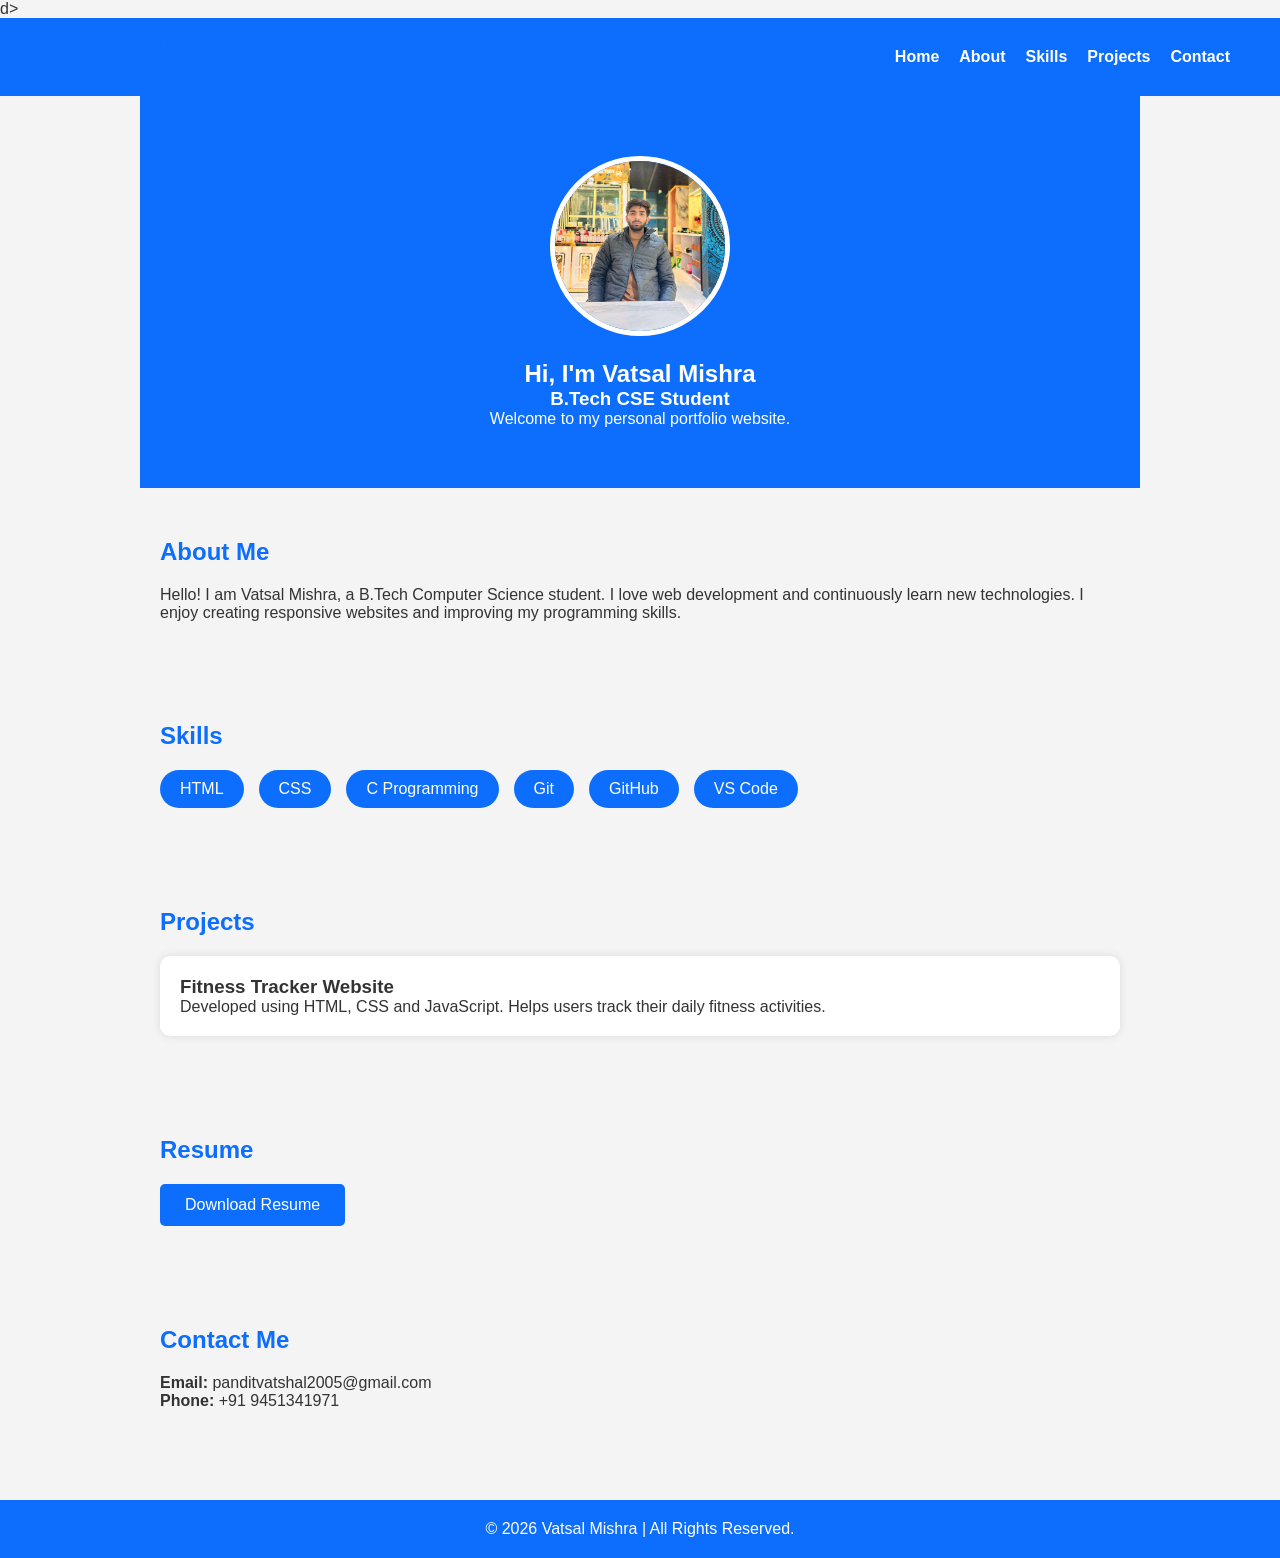
==== Portfolio/index.html @ 3a6d985e "Added CodSoft Level 1 Projects" ====
<!DOCTYPE html>
<html lang="en">
<hea<link rel="stylesheet" href="style.css">d>
    <meta charset="UTF-8">
    <meta name="viewport" content="width=device-width, initial-scale=1.0">
    <title>Vatsal Mishra | Portfolio</title>
    <link rel="stylesheet" href="style.css">
</head>
<body>

<header>
    <nav>
        <h2>Vatsal Mishra</h2>
        <ul>
            <li><a href="#home">Home</a></li>
            <li><a href="#about">About</a></li>
            <li><a href="#skills">Skills</a></li>
            <li><a href="#projects">Projects</a></li>
            <li><a href="#contact">Contact</a></li>
        </ul>
    </nav>
</header>

<section id="home" class="hero">
    <img src="images/profile.jpg" alt="Profile">
    <h1>Hi, I'm Vatsal Mishra</h1>
    <h3>B.Tech CSE Student</h3>
    <p>Welcome to my personal portfolio website.</p>
</section>

<section id="about">
    <h2>About Me</h2>
    <p>
        Hello! I am Vatsal Mishra, a B.Tech Computer Science student.
        I love web development and continuously learn new technologies.
        I enjoy creating responsive websites and improving my programming skills.
    </p>
</section>

<section id="skills">
    <h2>Skills</h2>
    <ul>
        <li>HTML</li>
        <li>CSS</li>
        <li>C Programming</li>
        <li>Git</li>
        <li>GitHub</li>
        <li>VS Code</li>
    </ul>
</section>

<section id="projects">
    <h2>Projects</h2>

    <div class="project">
        <h3>Fitness Tracker Website</h3>
        <p>
            Developed using HTML, CSS and JavaScript.
            Helps users track their daily fitness activities.
        </p>
    </div>
</section>

<section id="resume">
    <h2>Resume</h2>
    <a href="resume.pdf" download>Download Resume</a>
</section>

<section id="contact">
    <h2>Contact Me</h2>

    <p><strong>Email:</strong> panditvatshal2005@gmail.com</p>
    <p><strong>Phone:</strong> +91 9451341971</p>
</section>

<footer>
    <p>© 2026 Vatsal Mishra | All Rights Reserved.</p>
</footer>

<script src="script.js"></script>

</body>
</html>
---- Portfolio/style.css ----
*{
    margin:0;
    padding:0;
    box-sizing:border-box;
    font-family:Arial, sans-serif;
}

body{
    background:#f4f4f4;
    color:#333;
}

header{
    background:#0d6efd;
    color:white;
    padding:15px 50px;
    position:sticky;
    top:0;
}

nav{
    display:flex;
    justify-content:space-between;
    align-items:center;
}

nav ul{
    display:flex;
    list-style:none;
}

nav ul li{
    margin-left:20px;
}

nav ul li a{
    color:white;
    text-decoration:none;
    font-weight:bold;
}

.hero{
    text-align:center;
    padding:60px 20px;
    background:#0d6efd;
    color:white;
}

.hero img{
    width:180px;
    height:180px;
    border-radius:50%;
    border:5px solid white;
    object-fit:cover;
    margin-bottom:20px;
}

section{
    padding:50px 20px;
    max-width:1000px;
    margin:auto;
}

h2{
    color:#0d6efd;
    margin-bottom:20px;
}

#skills ul{
    display:flex;
    flex-wrap:wrap;
    gap:15px;
}

#skills li{
    list-style:none;
    background:#0d6efd;
    color:white;
    padding:10px 20px;
    border-radius:20px;
}

.project{
    background:white;
    padding:20px;
    border-radius:10px;
    box-shadow:0 0 10px rgba(0,0,0,0.1);
}

#resume a{
    display:inline-block;
    padding:12px 25px;
    background:#0d6efd;
    color:white;
    text-decoration:none;
    border-radius:5px;
}

#resume a:hover{
    background:#084298;
}

footer{
    background:#0d6efd;
    color:white;
    text-align:center;
    padding:20px;
    margin-top:40px;
}

@media(max-width:768px){

nav{
    flex-direction:column;
}

nav ul{
    flex-direction:column;
    text-align:center;
}

nav ul li{
    margin:10px 0;
}

.hero img{
    width:150px;
    height:150px;
}

}
---- Portfolio/style.css ----
*{
    margin:0;
    padding:0;
    box-sizing:border-box;
    font-family:Arial, sans-serif;
}

body{
    background:#f4f4f4;
    color:#333;
}

header{
    background:#0d6efd;
    color:white;
    padding:15px 50px;
    position:sticky;
    top:0;
}

nav{
    display:flex;
    justify-content:space-between;
    align-items:center;
}

nav ul{
    display:flex;
    list-style:none;
}

nav ul li{
    margin-left:20px;
}

nav ul li a{
    color:white;
    text-decoration:none;
    font-weight:bold;
}

.hero{
    text-align:center;
    padding:60px 20px;
    background:#0d6efd;
    color:white;
}

.hero img{
    width:180px;
    height:180px;
    border-radius:50%;
    border:5px solid white;
    object-fit:cover;
    margin-bottom:20px;
}

section{
    padding:50px 20px;
    max-width:1000px;
    margin:auto;
}

h2{
    color:#0d6efd;
    margin-bottom:20px;
}

#skills ul{
    display:flex;
    flex-wrap:wrap;
    gap:15px;
}

#skills li{
    list-style:none;
    background:#0d6efd;
    color:white;
    padding:10px 20px;
    border-radius:20px;
}

.project{
    background:white;
    padding:20px;
    border-radius:10px;
    box-shadow:0 0 10px rgba(0,0,0,0.1);
}

#resume a{
    display:inline-block;
    padding:12px 25px;
    background:#0d6efd;
    color:white;
    text-decoration:none;
    border-radius:5px;
}

#resume a:hover{
    background:#084298;
}

footer{
    background:#0d6efd;
    color:white;
    text-align:center;
    padding:20px;
    margin-top:40px;
}

@media(max-width:768px){

nav{
    flex-direction:column;
}

nav ul{
    flex-direction:column;
    text-align:center;
}

nav ul li{
    margin:10px 0;
}

.hero img{
    width:150px;
    height:150px;
}

}
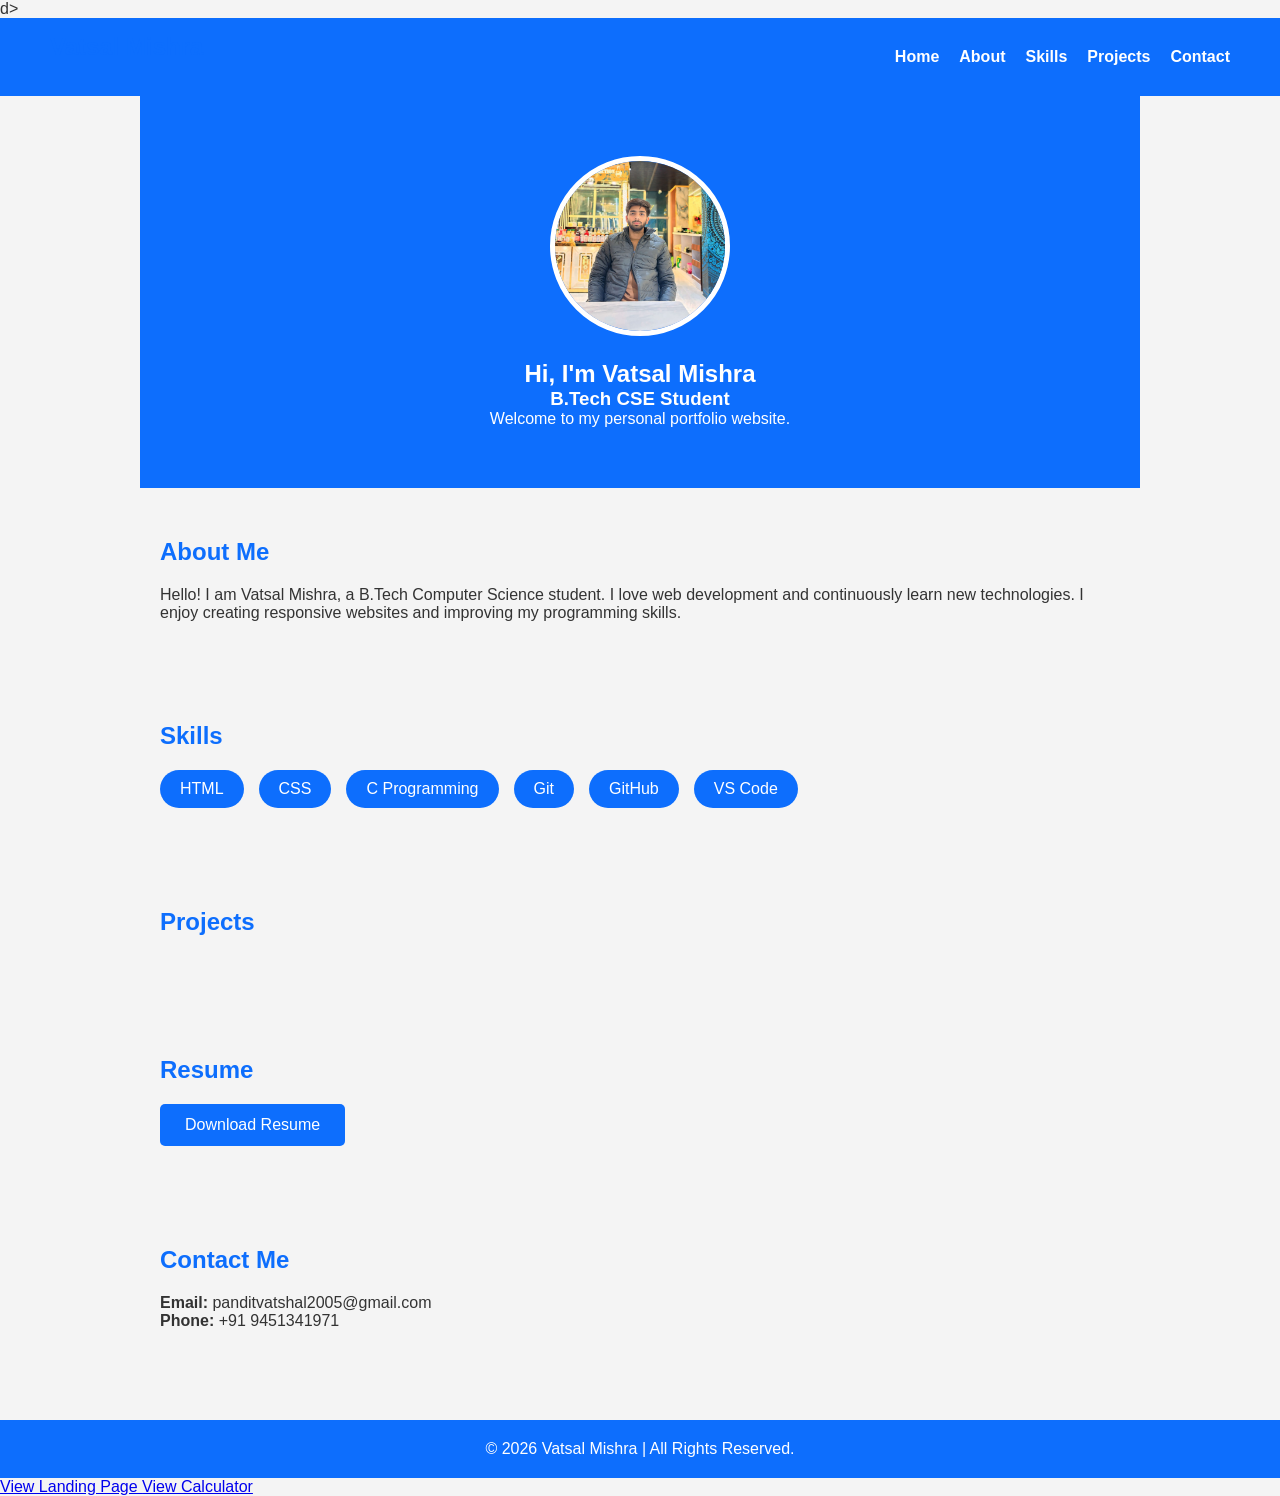
==== commit 8976ff26: "Update index.html" ====
--- a/Portfolio/index.html
+++ b/Portfolio/index.html
@@ -52,13 +52,6 @@
 <section id="projects">
     <h2>Projects</h2>
 
-    <div class="project">
-        <h3>Fitness Tracker Website</h3>
-        <p>
-            Developed using HTML, CSS and JavaScript.
-            Helps users track their daily fitness activities.
-        </p>
-    </div>
 </section>
 
 <section id="resume">
@@ -80,4 +73,10 @@
 <script src="script.js"></script>
 
 </body>
-</html>+</html><a href="../LandingPage/index.html" target="_blank">
+    View Landing Page
+</a>
+
+<a href="../Calculator/index.html" target="_blank">
+    View Calculator
+</a>
